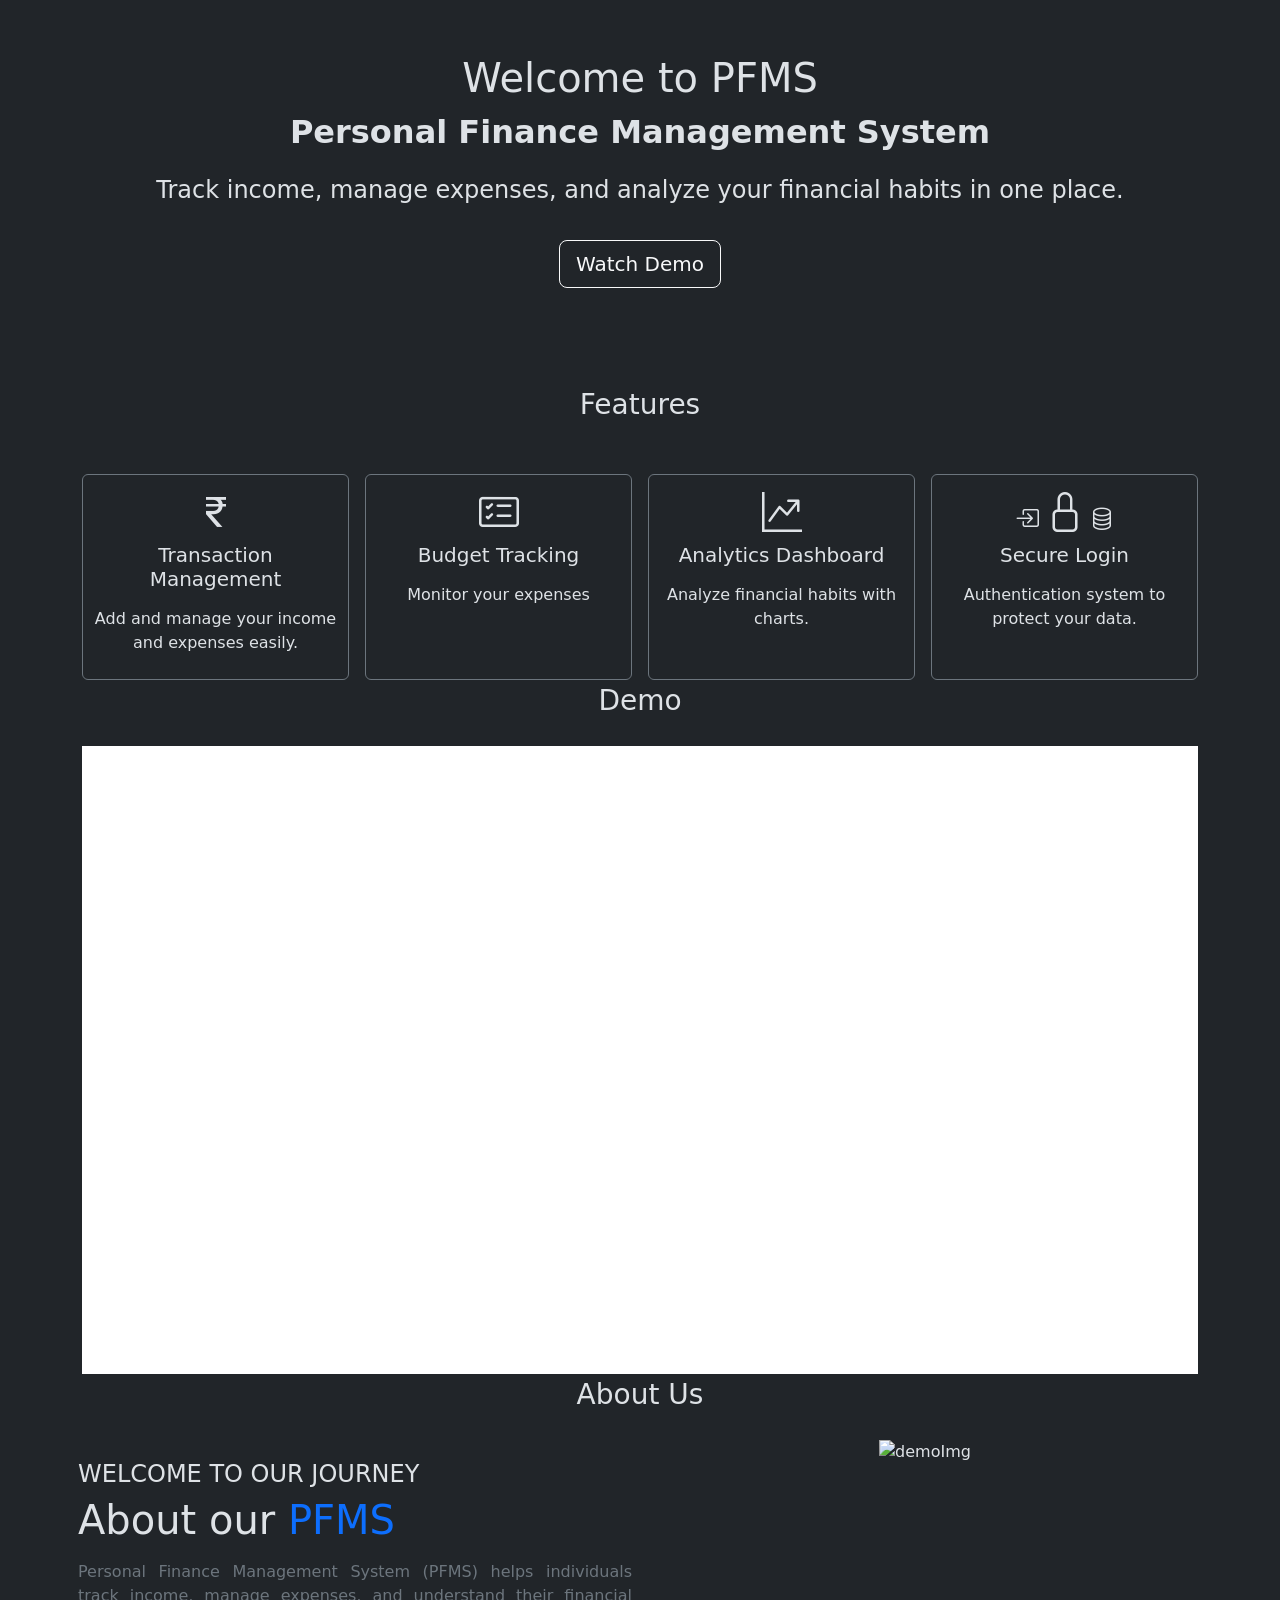
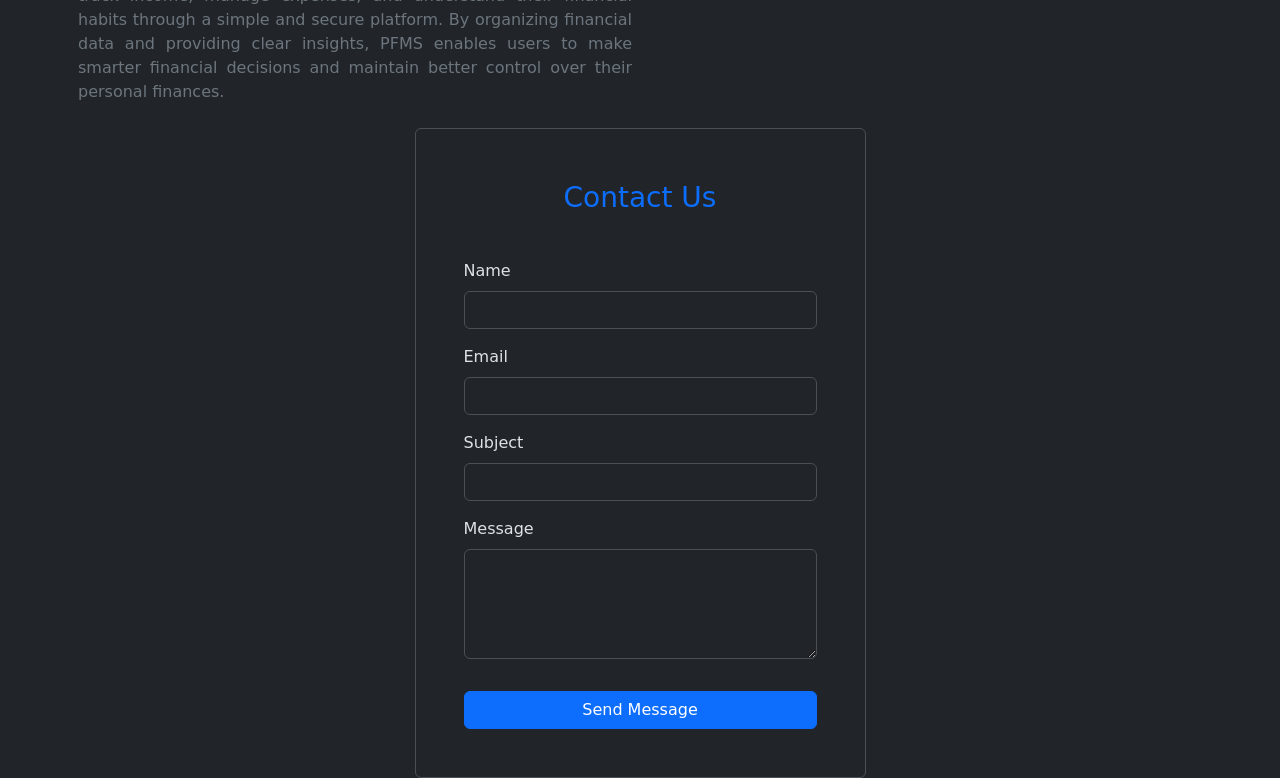
==== index.html @ 01f637a6 "UI for landing page" ====
<!doctype html>
<html lang="en" data-bs-theme="dark">
  <head>
    <meta charset="UTF-8" />
    <meta http-equiv="X-UA-Compatible" content="IE=edge" />
    <meta name="viewport" content="width=device-width, initial-scale=1.0" />
    <title>Personal Finance Management System</title>
    <link
      href="https://cdn.jsdelivr.net/npm/bootstrap@5.3.8/dist/css/bootstrap.min.css"
      rel="stylesheet"
    />
    <link
      href="https://cdn.jsdelivr.net/npm/bootstrap-icons@1.13.1/font/bootstrap-icons.css"
      rel="stylesheet"
    />
    <link rel="stylesheet" href="style.css" />
  </head>
  <body>
    <!-- navbar -->
    <div data-component="components/navbar.html"></div>
    <!-- main -->
    <div class="main container">
      <!-- Hero Section -->
      <div
        class="heroSection d-flex flex-column align-items-center justify-content-center text-center p-5"
      >
        <p class="fs-1 mb-0">Welcome to PFMS</p>
        <p class="fw-bold fs-2">Personal Finance Management System</p>
        <p class="fs-4">
          Track income, manage expenses, and analyze your financial habits in
          one place.
        </p>

        <a href="#demo" class="btn btn-outline-light mt-3 btn-lg">Watch Demo</a>
      </div>

      <!-- Features Section -->

      <div class="featureSection mt-5" id="features">
        <div class="d-flex justify-content-center mb-5">
          <span class="fs-3">Features</span>
        </div>
        <div class="row g-3">
          <div class="col-md-3">
            <div class="card h-100 border-secondary">
              <div class="card-content">
                <div class="card-body text-center m-0 p-2">
                  <i class="bi bi-currency-rupee fs-1 mb-1"></i>
                  <h5 class="card-title mb-3">Transaction Management</h5>
                  <p class="card-text mb-3">
                    Add and manage your income and expenses easily.
                  </p>
                </div>
              </div>
            </div>
          </div>
          <div class="col-md-3">
            <div class="card h-100 border-secondary">
              <div class="card-content">
                <div class="card-body text-center m-0 p-2">
                  <i class="bi bi-card-checklist fs-1 mb-1"></i>
                  <h5 class="card-title mb-3">Budget Tracking</h5>
                  <p class="card-text mb-3">Monitor your expenses</p>
                </div>
              </div>
            </div>
          </div>
          <div class="col-md-3">
            <div class="card h-100 border-secondary">
              <div class="card-content">
                <div class="card-body text-center m-0 p-2">
                  <i class="bi bi-graph-up-arrow fs-1 mb-1"></i>
                  <h5 class="card-title mb-3">Analytics Dashboard</h5>
                  <p class="card-text mb-3">
                    Analyze financial habits with charts.
                  </p>
                </div>
              </div>
            </div>
          </div>
          <div class="col-md-3">
            <div class="card h-100 border-secondary">
              <div class="card-content">
                <div class="card-body text-center m-0 p-2">
                  <i class="bi bi-box-arrow-in-right fs-4"></i>
                  <i class="bi bi-lock fs-1 mb-1"></i>
                  <i class="bi bi-database fs-4"></i>
                  <h5 class="card-title mb-3">Secure Login</h5>
                  <p class="card-text mb-3">
                    Authentication system to protect your data.
                  </p>
                </div>
              </div>
            </div>
          </div>
        </div>
      </div>

      <!-- Demo Section-->

      <div
        class="demoSection d-flex flex-column justify-content-center align-items-center"
        id="demo"
      >
        <span class="fs-3 mb-4">Demo</span>
        <div class="ratio ratio-16x9 w-100">
          <iframe
            src="https://www.youtube.com/embed/CJVe8JaW10o?si=-kIU8qFvX-sso9eg"
            allowfullscreen
          ></iframe>
        </div>
      </div>

      <!-- About Section -->

      <div class="aboutSection" id="about">
        <div class="d-flex justify-content-center align-items-center">
          <span class="fs-3 mb-4">About Us</span>
        </div>
        <div class="row">
          <div class="col-lg-6 pt-3 p-2">
            <small class="text-uppercase fs-4">Welcome to our Journey</small>
            <h1 class="mt-1 mb-3">
              About our <span class="text-primary">PFMS</span>
            </h1>
            <p class="text-secondary" style="text-align: justify">
              Personal Finance Management System (PFMS) helps individuals track
              income, manage expenses, and understand their financial habits
              through a simple and secure platform. By organizing financial data
              and providing clear insights, PFMS enables users to make smarter
              financial decisions and maintain better control over their
              personal finances.
            </p>
          </div>

          <div class="col-lg-6 text-center">
            <img src="assets/about_img.jpg" class="img-fluid" alt="demoImg" />
          </div>
        </div>
      </div>

      <!-- Contact Section -->
      <div class="contactSection" id="contact">
        <div class="row justify-content-center">
          <div class="col-lg-5">
            <form class="p-5 border rounded">
              <div class="d-flex justify-content-center align-items-center">
                <span class="fs-3 mb-4 text-primary">Contact Us</span>
              </div>
              <div class="my-3">
                <label for="name" class="form-label">Name</label>
                <input type="text" id="name" class="form-control" />
              </div>
              <div class="my-3">
                <label for="email" class="form-label">Email</label>
                <input type="email" id="email" class="form-control" />
              </div>
              <div class="my-3">
                <label for="subject" class="form-label">Subject</label>
                <input type="text" id="subject" class="form-control" />
              </div>
              <div class="my-3">
                <label for="message" class="form-label">Message</label>
                <textarea
                  name="message"
                  id="message"
                  class="form-control"
                  rows="4"
                ></textarea>
              </div>

              <button class="btn btn-primary w-100 mt-3">Send Message</button>
            </form>
          </div>
        </div>
      </div>
    </div>

    <div data-component="components/footer.html"></div>

    <script src="script.js"></script>
    <script src="js/componentLoader.js"></script>
    <script src="https://cdn.jsdelivr.net/npm/bootstrap@5.3.8/dist/js/bootstrap.bundle.min.js"></script>
  </body>
</html>
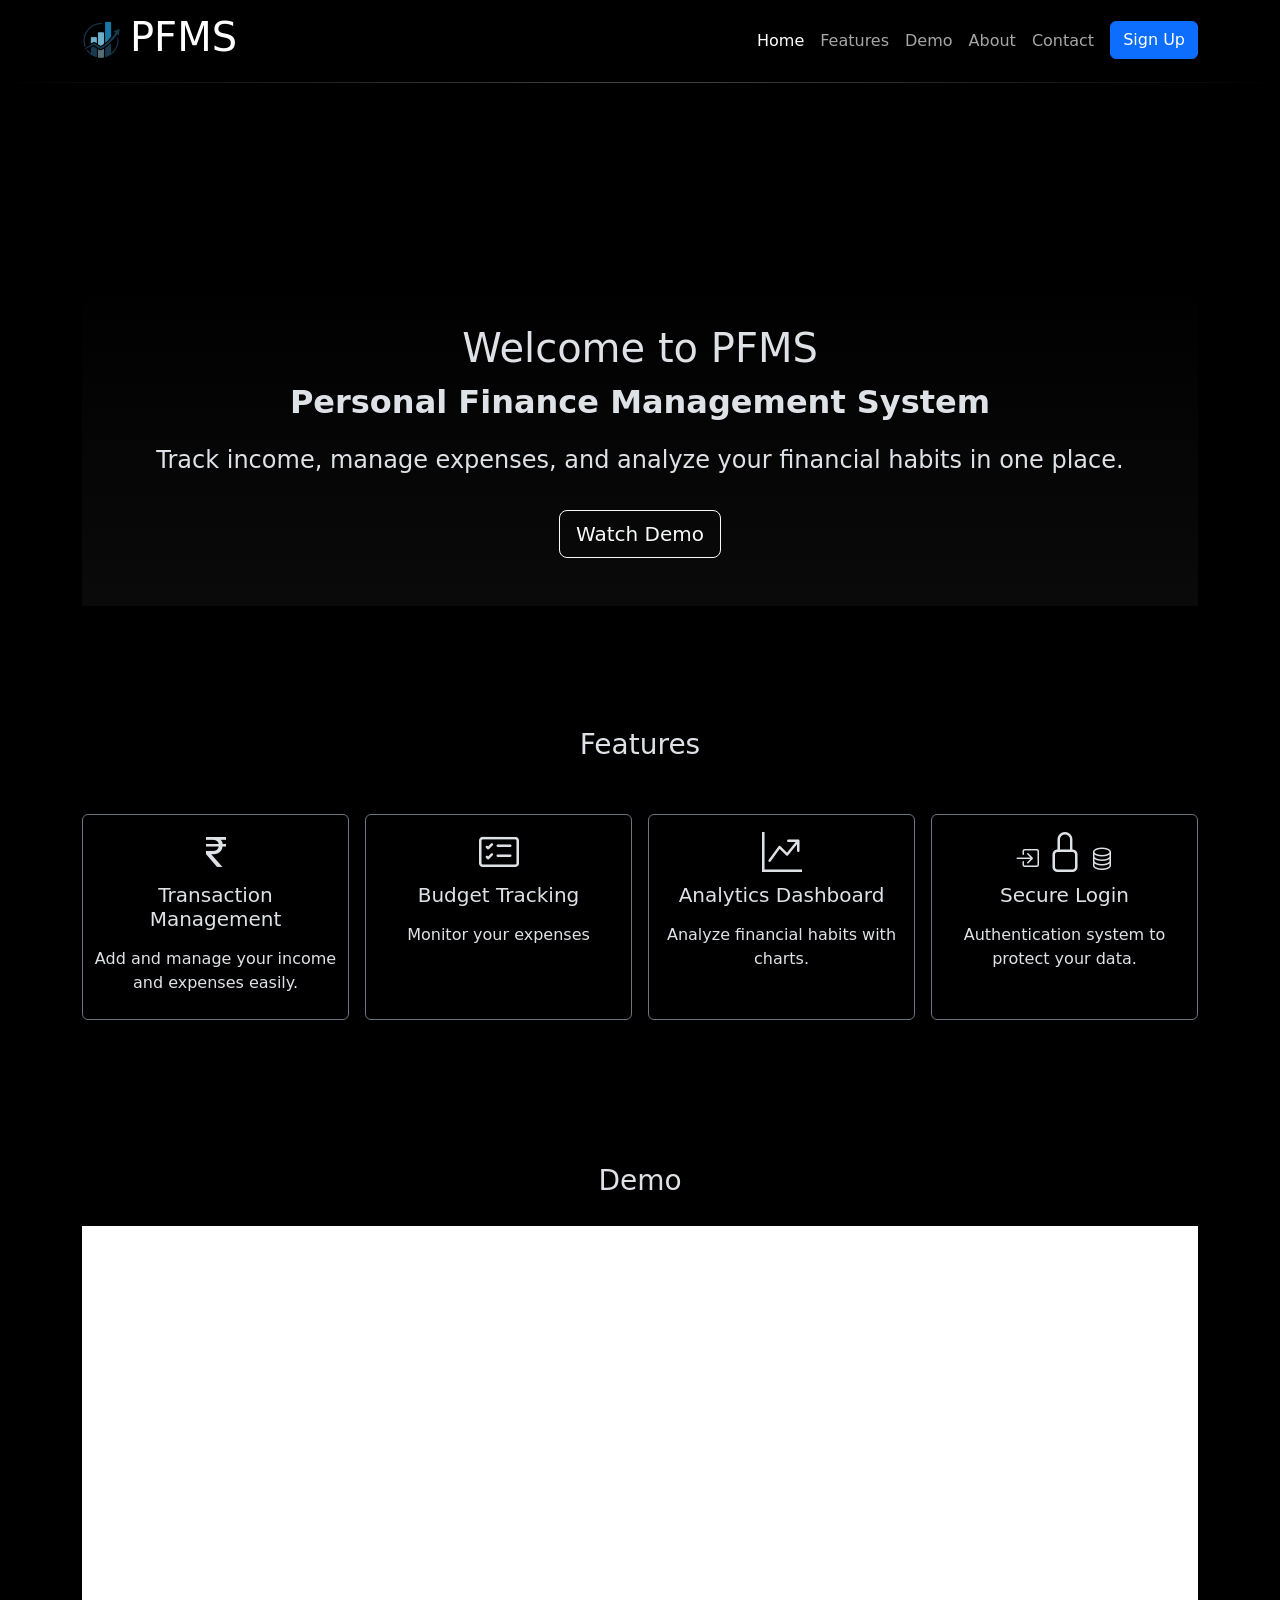
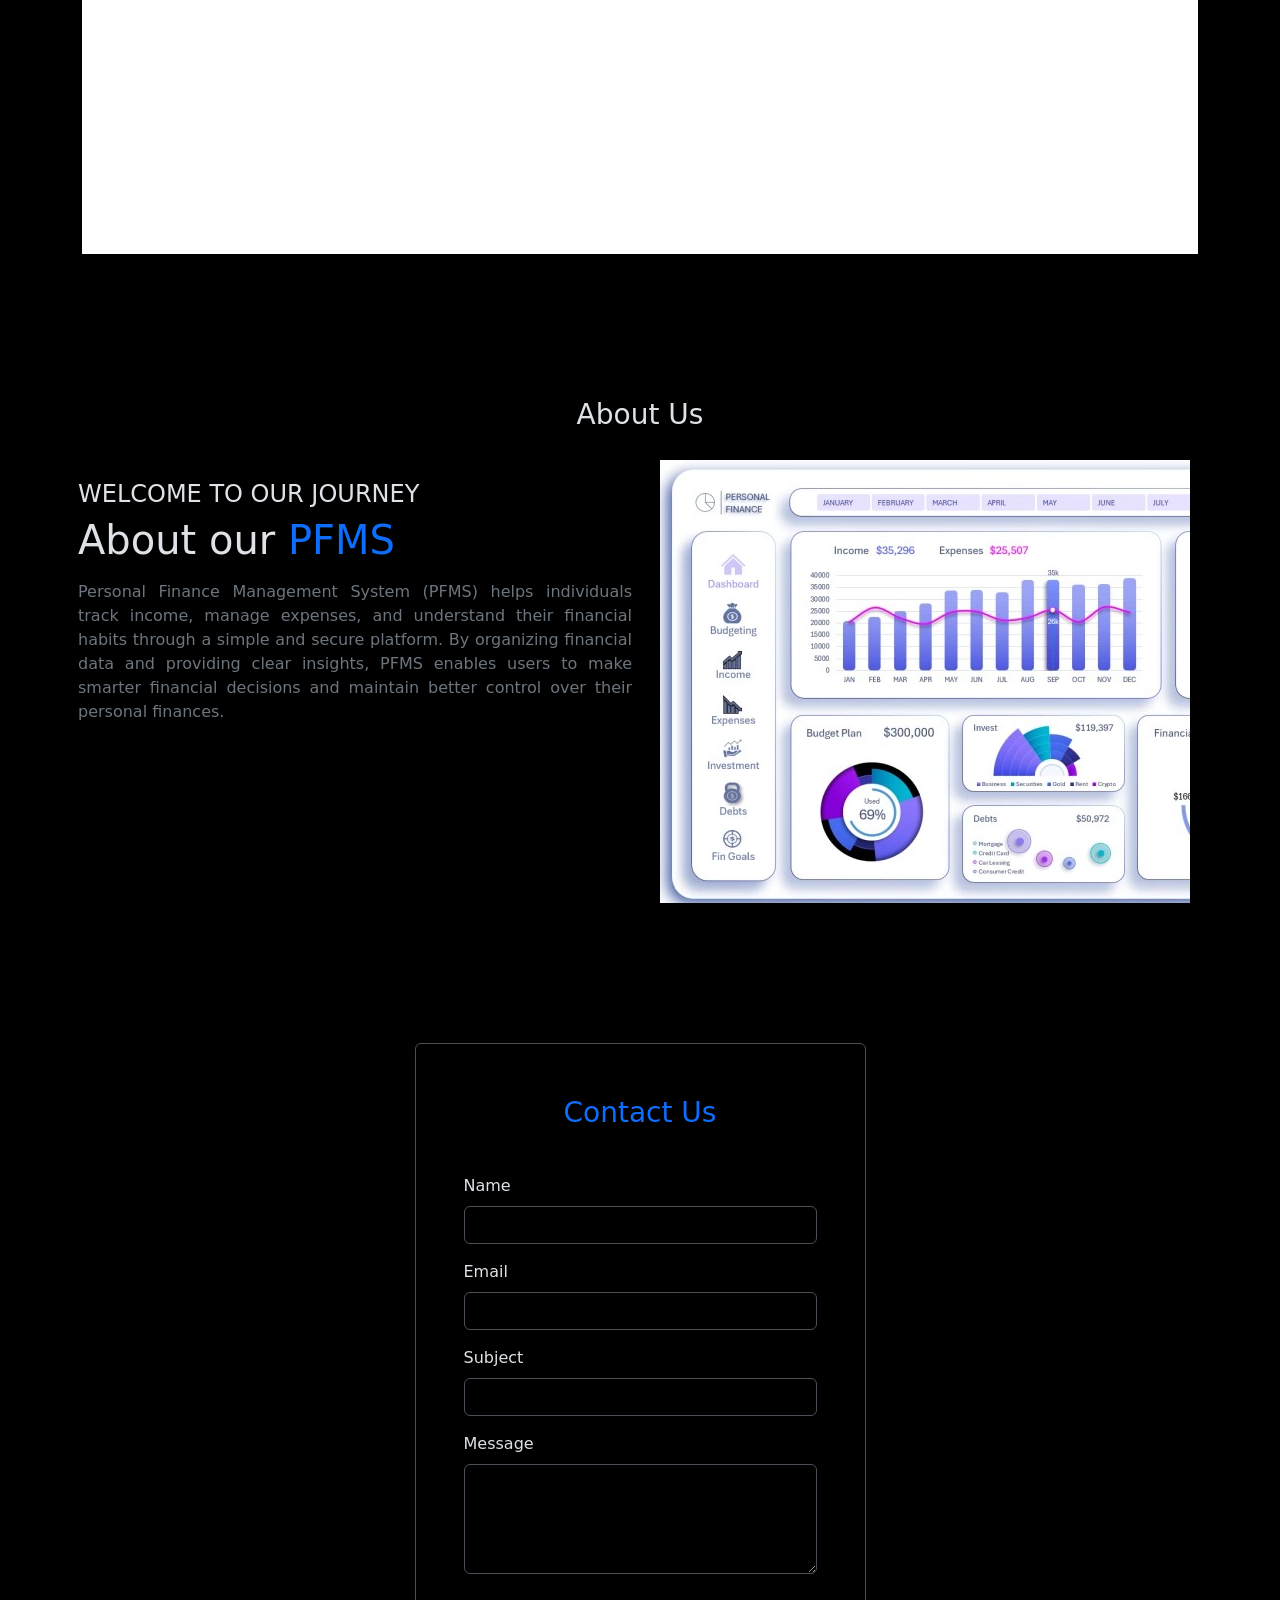
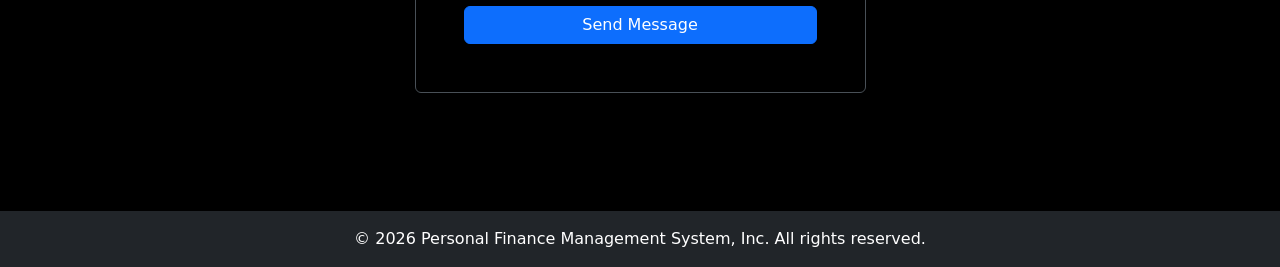
==== commit e22949e0: "margin Top with coin.cur" ====
--- a/index.html
+++ b/index.html
@@ -21,6 +21,7 @@
     <!-- main -->
     <div class="main container">
       <!-- Hero Section -->
+      <div class="marginTopWithCoin"></div>
       <div
         class="heroSection d-flex flex-column align-items-center justify-content-center text-center p-5"
       >
--- a/style.css
+++ b/style.css
@@ -0,0 +1,30 @@
+* {
+    margin: 0;
+    padding: 0;
+}
+
+[data-bs-theme="dark"] {
+    --bs-body-bg: #000;
+}
+
+.navbar {
+    border-bottom: 1px solid transparent;
+    border-image: linear-gradient(to right, transparent, #444, transparent) 1;
+}
+
+.heroSection {
+    margin-top: 30vh !important;
+    cursor: url("assets/coin.cur") 16 16, auto;
+    background: linear-gradient(to bottom, #000, #0a0a0a);
+}
+
+.featureSection,
+.demoSection,
+.aboutSection,
+.contactSection {
+    padding: 70px 0;
+}
+
+.featureSection .card:hover {
+    transform: scale(1.05);
+}
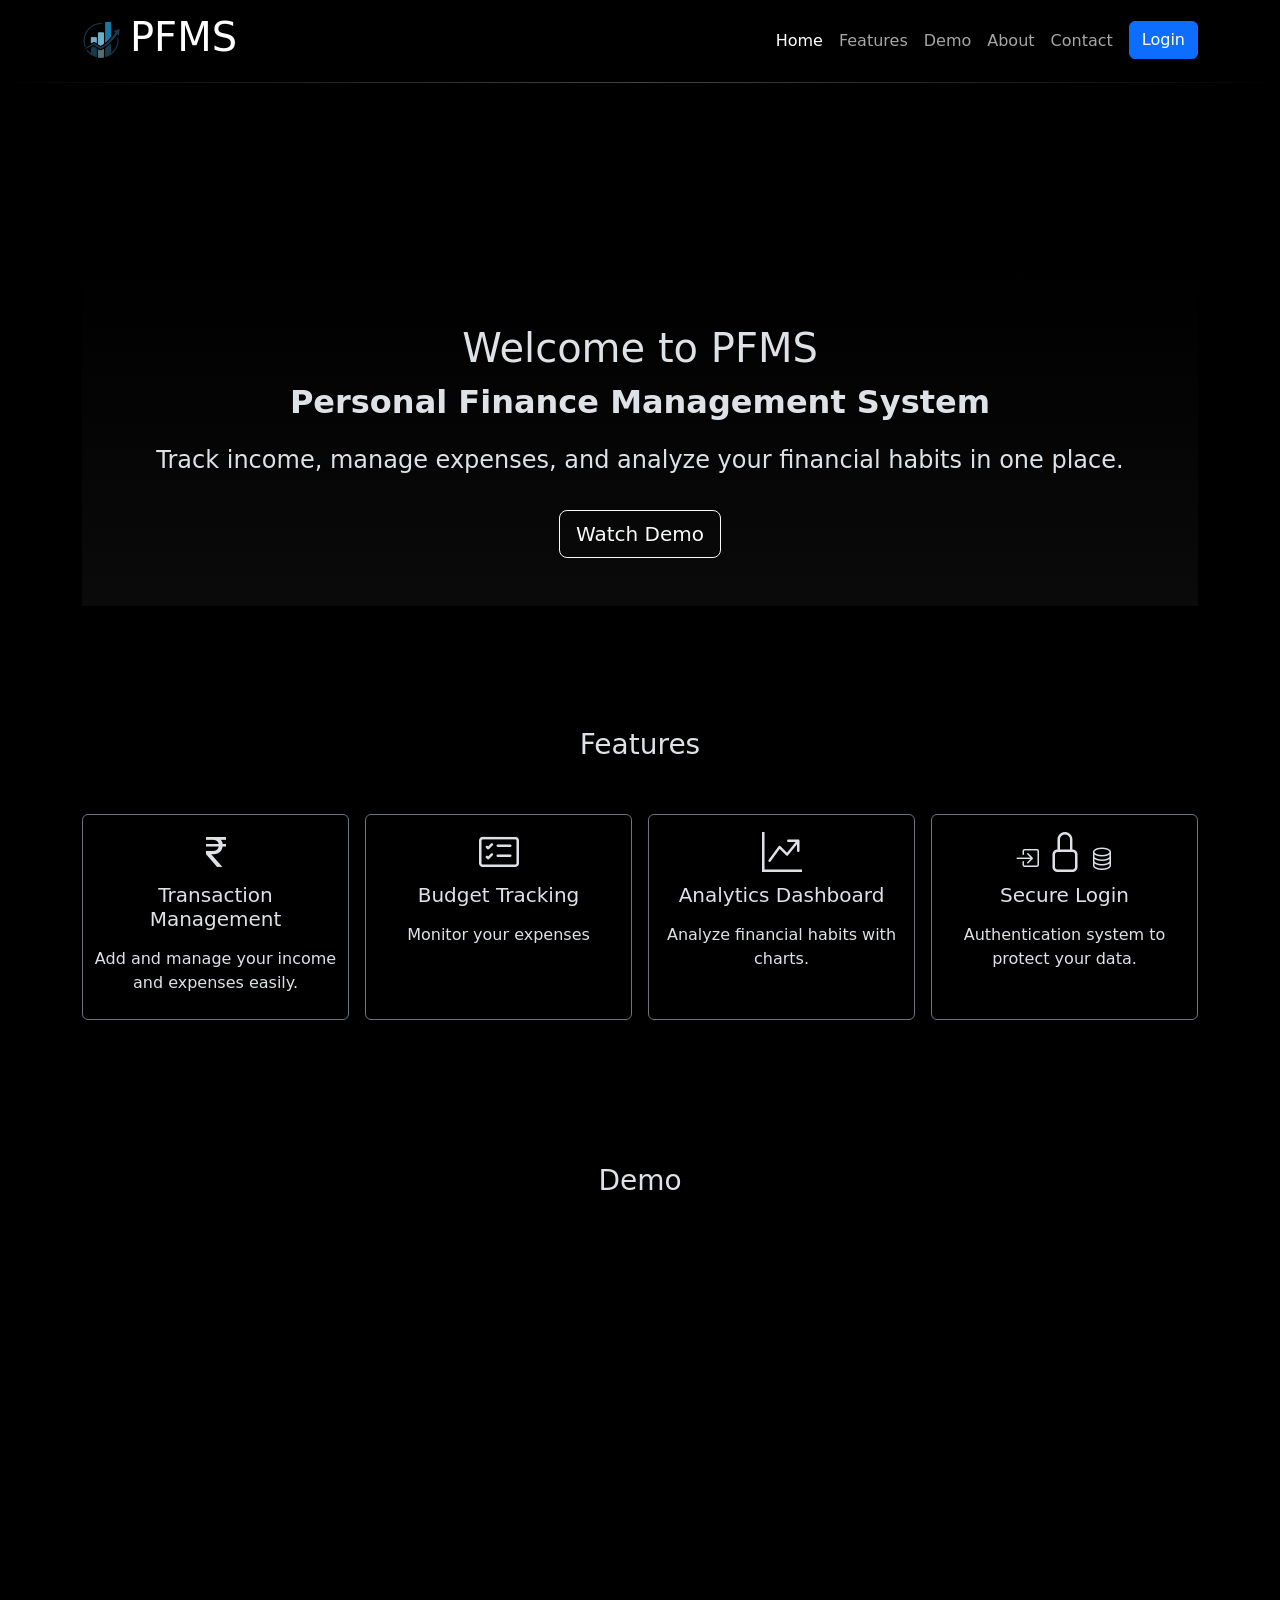
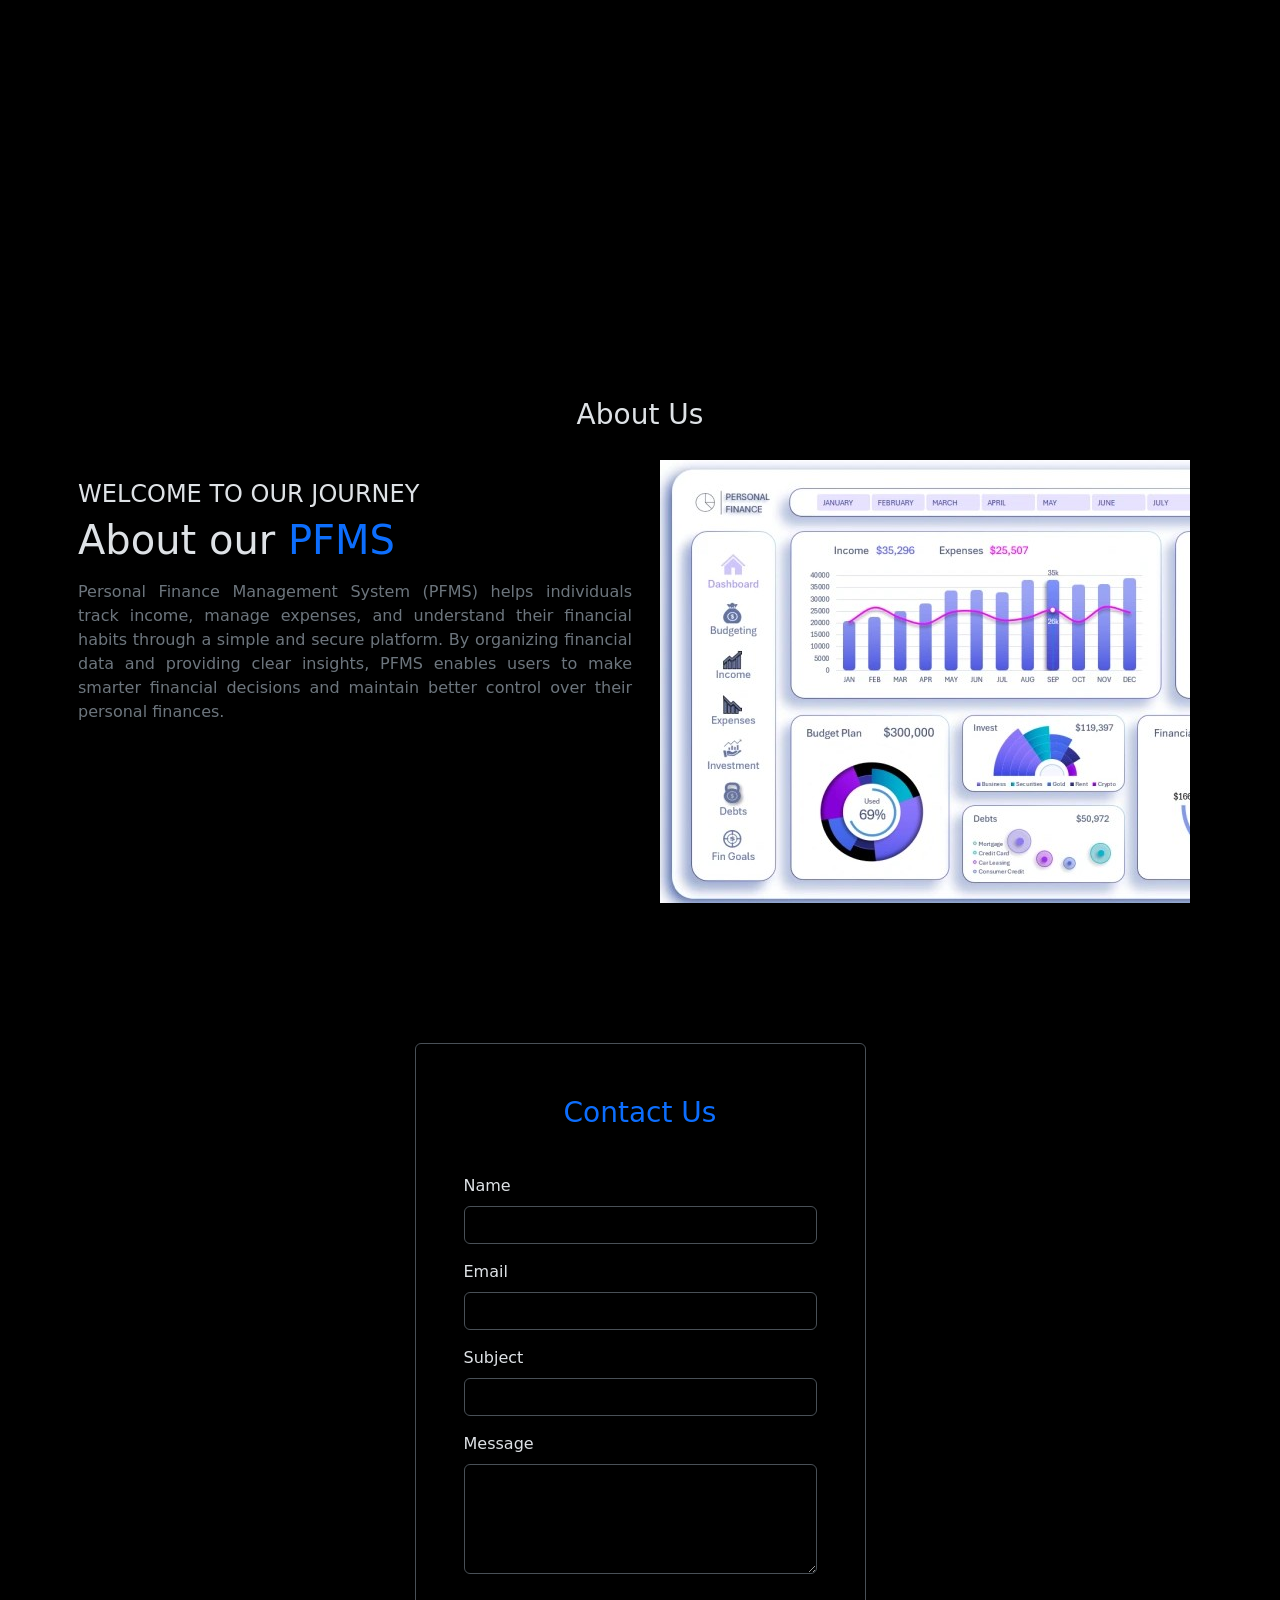
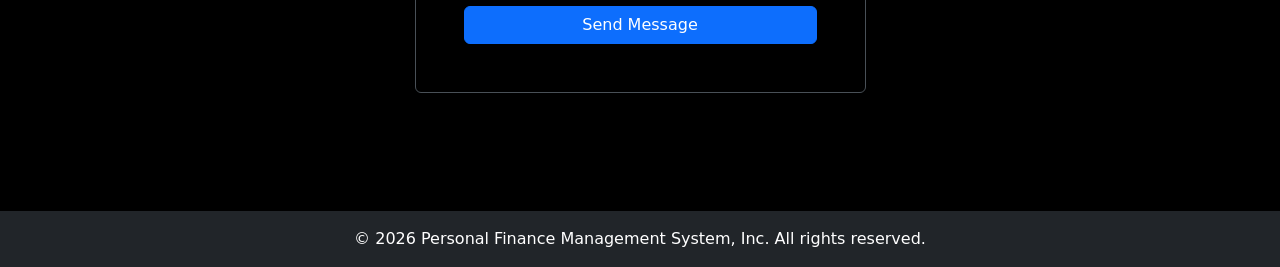
==== commit 0ff0855e: "Added script source for auth.js" ====
--- a/index.html
+++ b/index.html
@@ -181,6 +181,7 @@
 
     <script src="script.js"></script>
     <script src="js/componentLoader.js"></script>
+    <script src="js/auth.js"></script>
     <script src="https://cdn.jsdelivr.net/npm/bootstrap@5.3.8/dist/js/bootstrap.bundle.min.js"></script>
   </body>
 </html>
--- a/style.css
+++ b/style.css
@@ -12,8 +12,12 @@
     border-image: linear-gradient(to right, transparent, #444, transparent) 1;
 }
 
+.marginTopWithCoin {
+    height: 30vh;
+    cursor: url("assets/coin.cur") 16 16, auto;
+}
+
 .heroSection {
-    margin-top: 30vh !important;
     cursor: url("assets/coin.cur") 16 16, auto;
     background: linear-gradient(to bottom, #000, #0a0a0a);
 }
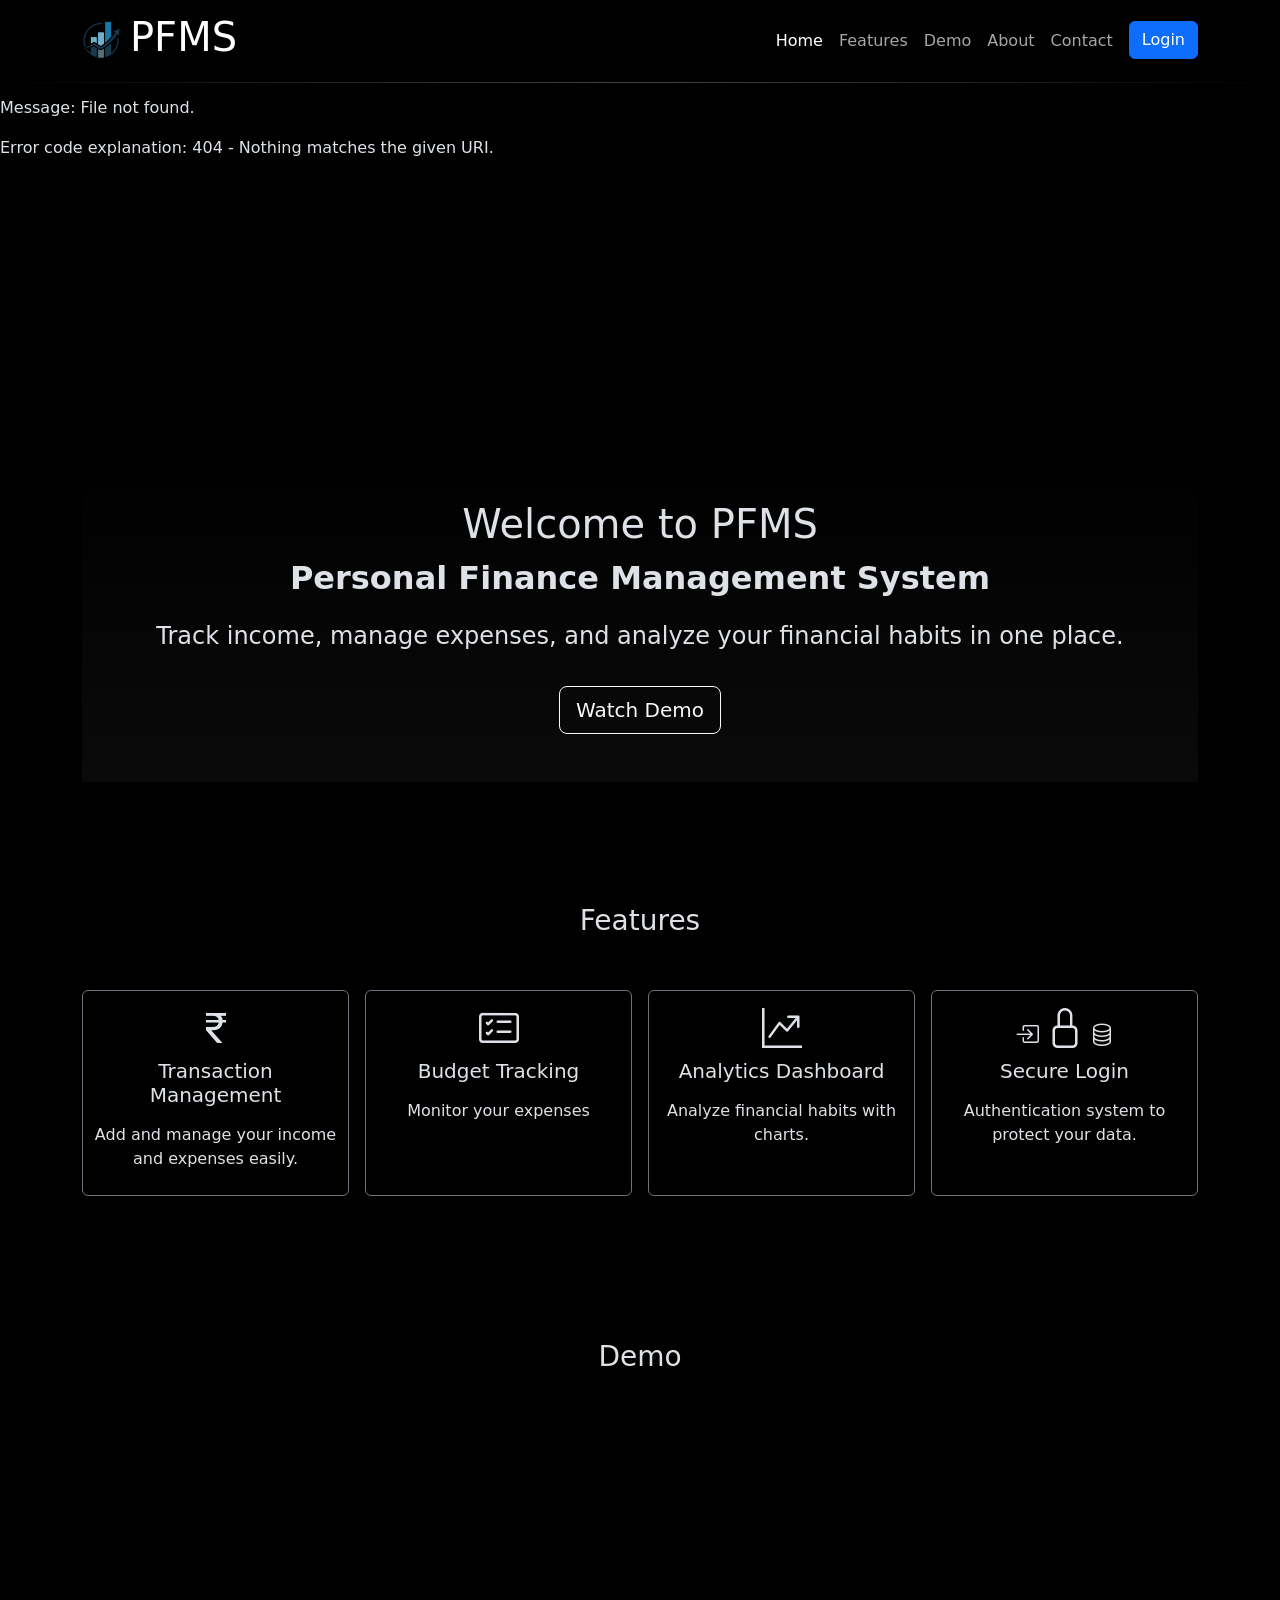
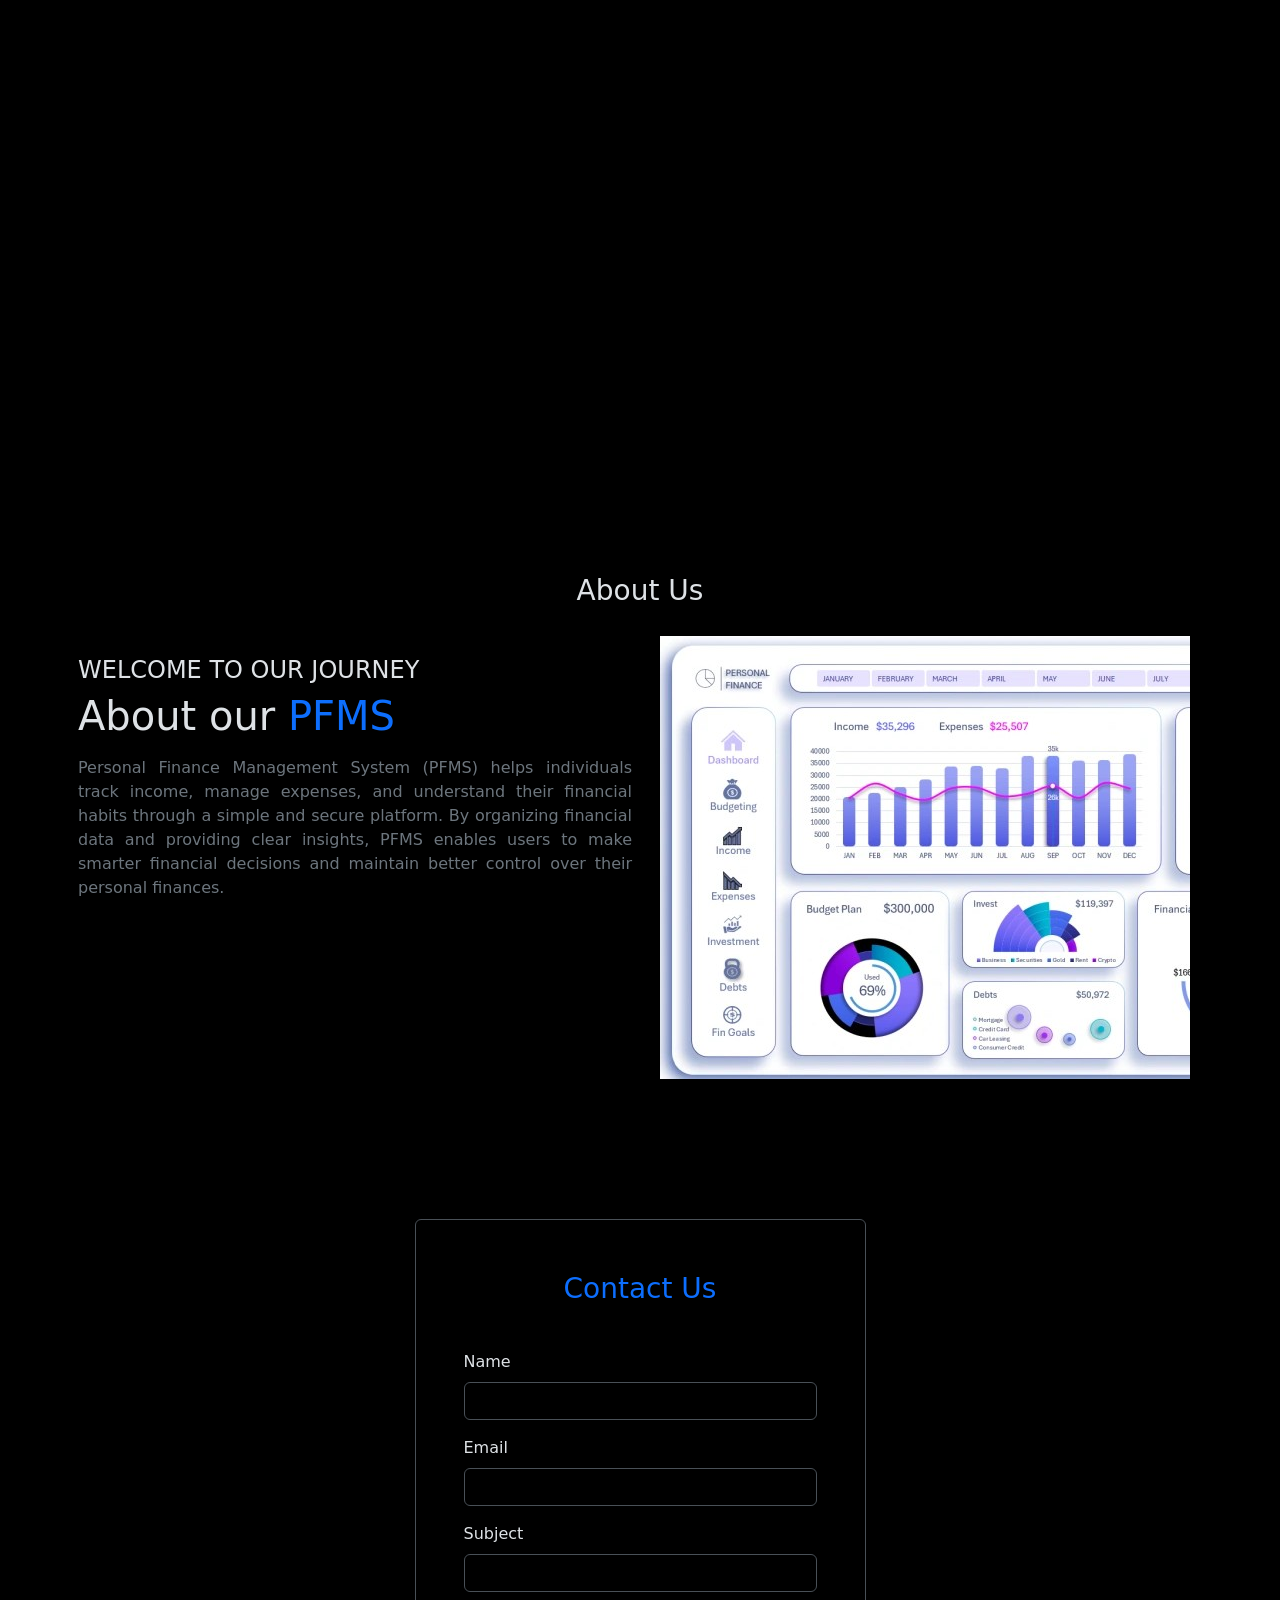
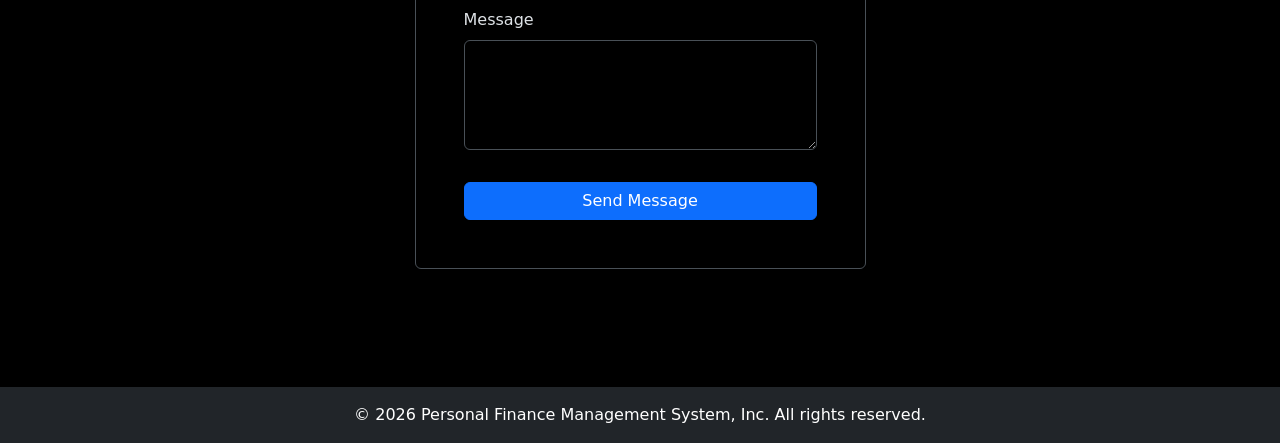
==== commit 2a205dbe: "minor change related to toast" ====
--- a/index.html
+++ b/index.html
@@ -18,6 +18,8 @@
   <body>
     <!-- navbar -->
     <div data-component="components/navbar.html"></div>
+    <!-- Toast -->
+    <div data-component="components/toast.html"></div>
     <!-- main -->
     <div class="main container">
       <!-- Hero Section -->
@@ -180,8 +182,9 @@
     <div data-component="components/footer.html"></div>
 
     <script src="script.js"></script>
-    <script src="js/componentLoader.js"></script>
-    <script src="js/auth.js"></script>
+    <script type="module" src="js/componentLoader.js"></script>
+    <script src="js/api.js"></script>
+    <script type="module" src="js/auth.js"></script>
     <script src="https://cdn.jsdelivr.net/npm/bootstrap@5.3.8/dist/js/bootstrap.bundle.min.js"></script>
   </body>
 </html>
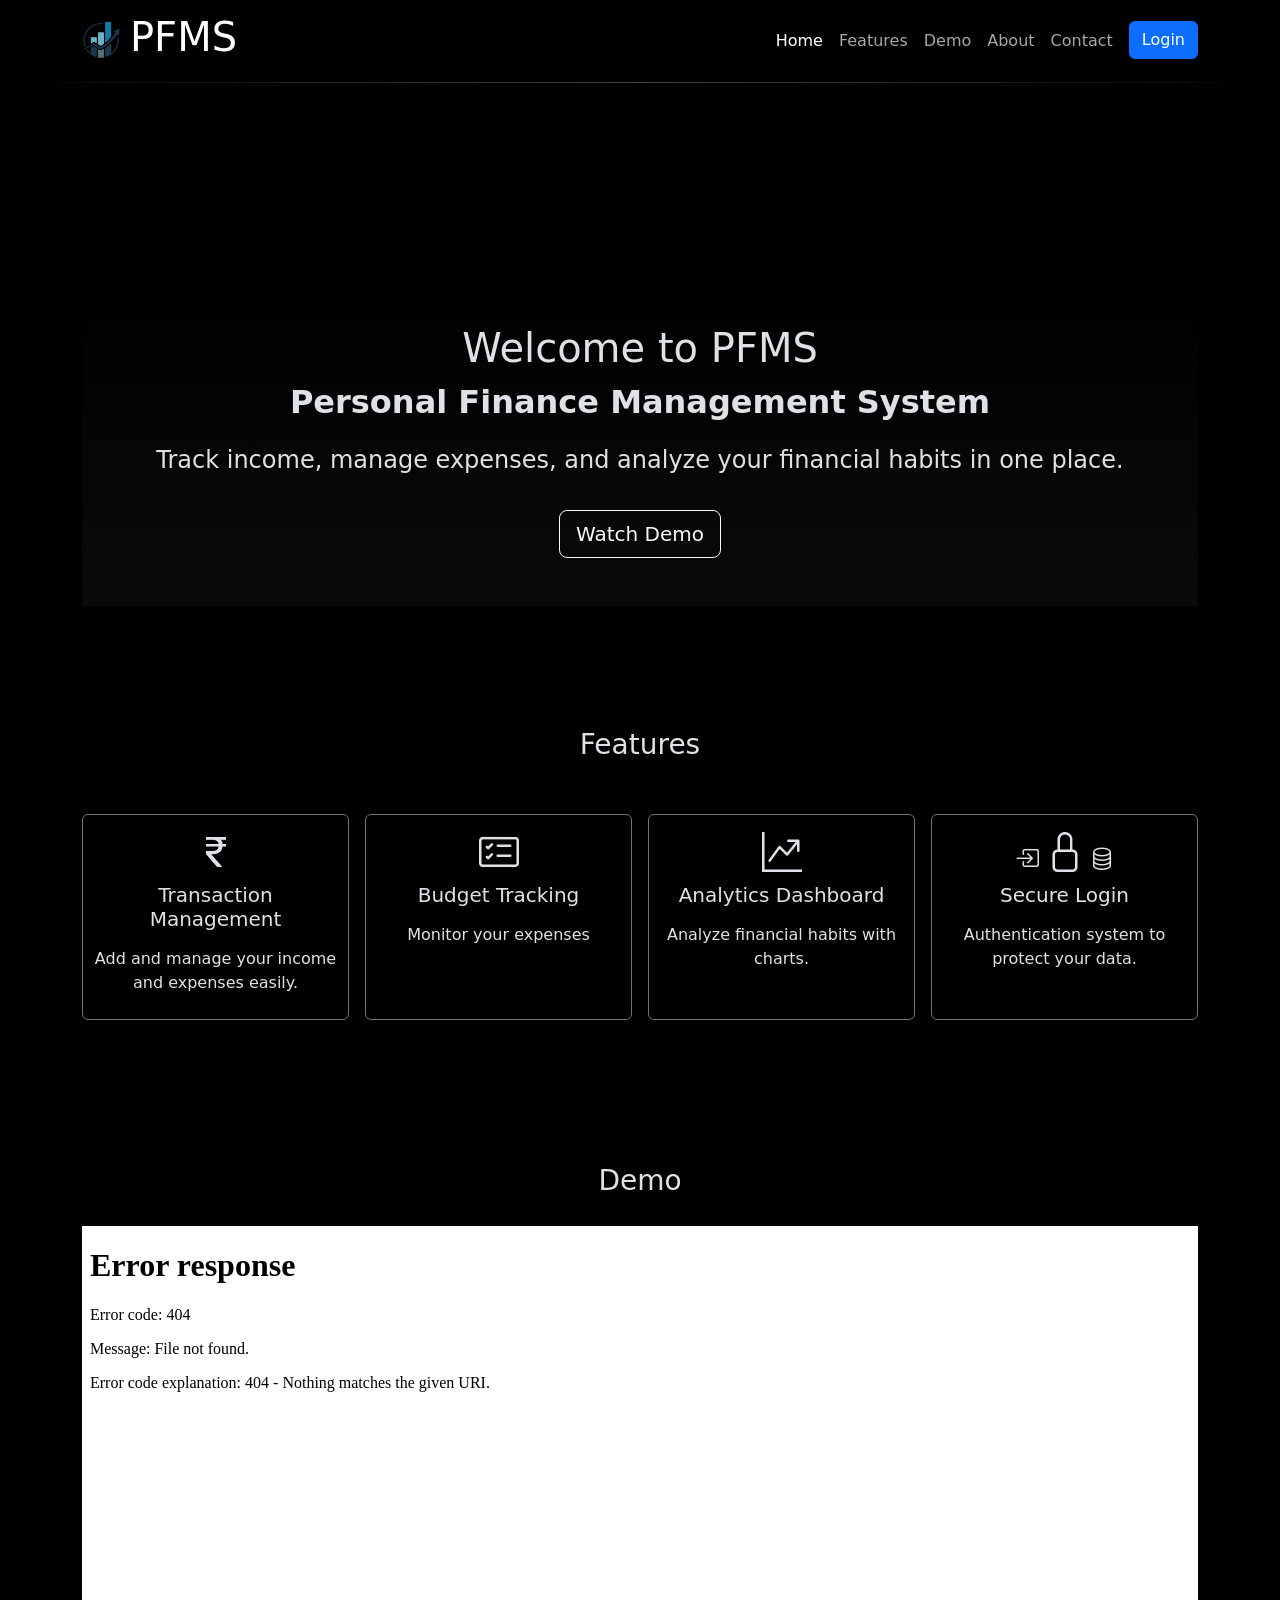
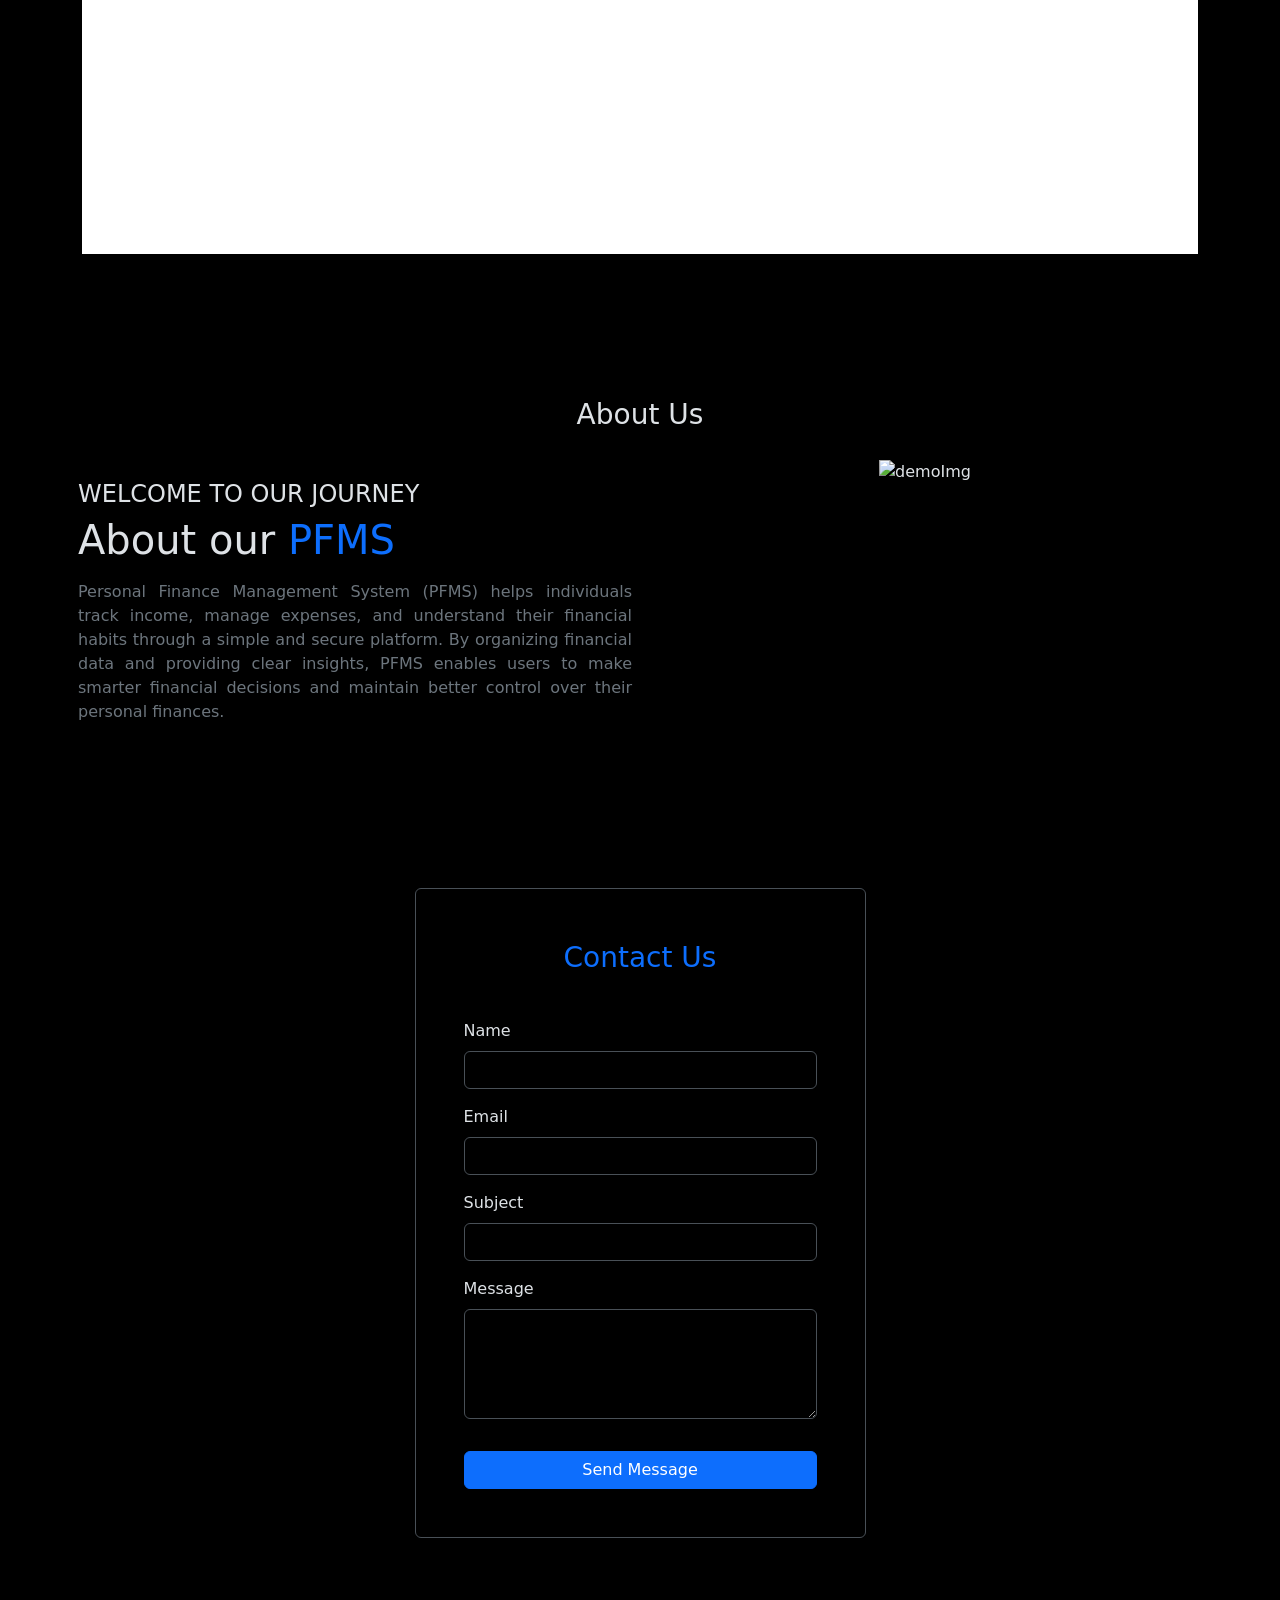
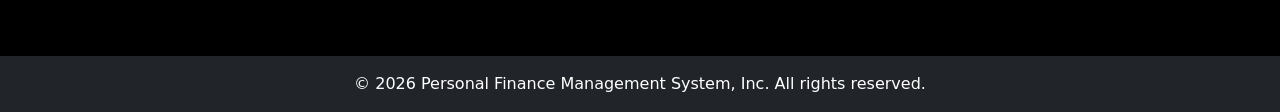
==== commit d6a7c323: "Updated demo section with real demo capture" ====
--- a/index.html
+++ b/index.html
@@ -13,6 +13,7 @@
       href="https://cdn.jsdelivr.net/npm/bootstrap-icons@1.13.1/font/bootstrap-icons.css"
       rel="stylesheet"
     />
+    <link rel="icon" type="image/png" href="./assets/logo.png" />
     <link rel="stylesheet" href="style.css" />
   </head>
   <body>
@@ -107,10 +108,7 @@
       >
         <span class="fs-3 mb-4">Demo</span>
         <div class="ratio ratio-16x9 w-100">
-          <iframe
-            src="https://www.youtube.com/embed/CJVe8JaW10o?si=-kIU8qFvX-sso9eg"
-            allowfullscreen
-          ></iframe>
+          <iframe src="./assets/Dashboard.mp4" allowfullscreen></iframe>
         </div>
       </div>
 
@@ -137,7 +135,7 @@
           </div>
 
           <div class="col-lg-6 text-center">
-            <img src="assets/about_img.jpg" class="img-fluid" alt="demoImg" />
+            <img src="assets/about_img.png" class="img-fluid" alt="demoImg" />
           </div>
         </div>
       </div>
@@ -152,15 +150,18 @@
               </div>
               <div class="my-3">
                 <label for="name" class="form-label">Name</label>
-                <input type="text" id="name" class="form-control" />
+                <input type="text" id="contactName" class="form-control" />
+                <span class="text-danger" id="nameError"></span>
               </div>
               <div class="my-3">
                 <label for="email" class="form-label">Email</label>
                 <input type="email" id="email" class="form-control" />
+                <span class="text-danger" id="emailError"></span>
               </div>
               <div class="my-3">
                 <label for="subject" class="form-label">Subject</label>
                 <input type="text" id="subject" class="form-control" />
+                <span class="text-danger" id="subjectError"></span>
               </div>
               <div class="my-3">
                 <label for="message" class="form-label">Message</label>
@@ -170,9 +171,16 @@
                   class="form-control"
                   rows="4"
                 ></textarea>
+                <span class="text-danger" id="msgError"></span>
               </div>
 
-              <button class="btn btn-primary w-100 mt-3">Send Message</button>
+              <button
+                type="button"
+                class="btn btn-primary w-100 mt-3"
+                id="sendMsg"
+              >
+                Send Message
+              </button>
             </form>
           </div>
         </div>
--- a/style.css
+++ b/style.css
@@ -31,4 +31,83 @@
 
 .featureSection .card:hover {
     transform: scale(1.05);
+}
+
+/* Dashboard styling */
+
+.sidebar {
+    position: fixed;
+    top: 0;
+    left: 0;
+    height: 100%;
+    width: 200px;
+    padding-top: 20px;
+    background-color: #00488b;
+    transition: width 0.3s;
+}
+
+.sidebar .nav-link {
+    display: flex;
+    align-items: center;
+    gap: 20px;
+    padding: 10px 20px;
+    color: white;
+}
+
+.sidebar .description {
+    font-size: 14px;
+}
+
+.sidebar .nav-link:hover {
+    background-color: #d8a602;
+    color: black;
+}
+
+.sidebar .nav-link.active {
+    background-color: #d8a602;
+    color: black;
+}
+
+.sidebar .nav-link.active i {
+    color: black;
+}
+
+.main-content {
+    height: 100%;
+    margin-left: 200px;
+    padding: 20px;
+}
+
+/* Income part */
+.description-cell {
+    max-width: 250px;
+    display: -webkit-box;
+    -webkit-line-clamp: 2;
+    -webkit-box-orient: vertical;
+    overflow: hidden;
+}
+
+/* Table for income list */
+#tableContainer {
+    max-height: 450px;
+    overflow-y: auto;
+}
+
+
+@media(max-width:480px) {
+    .sidebar {
+        width: 60px;
+    }
+
+    .sidebar .description {
+        display: none;
+    }
+
+    .sidebar .nav-link {
+        justify-content: center;
+    }
+
+    .main-content {
+        margin-left: 60px;
+    }
 }
